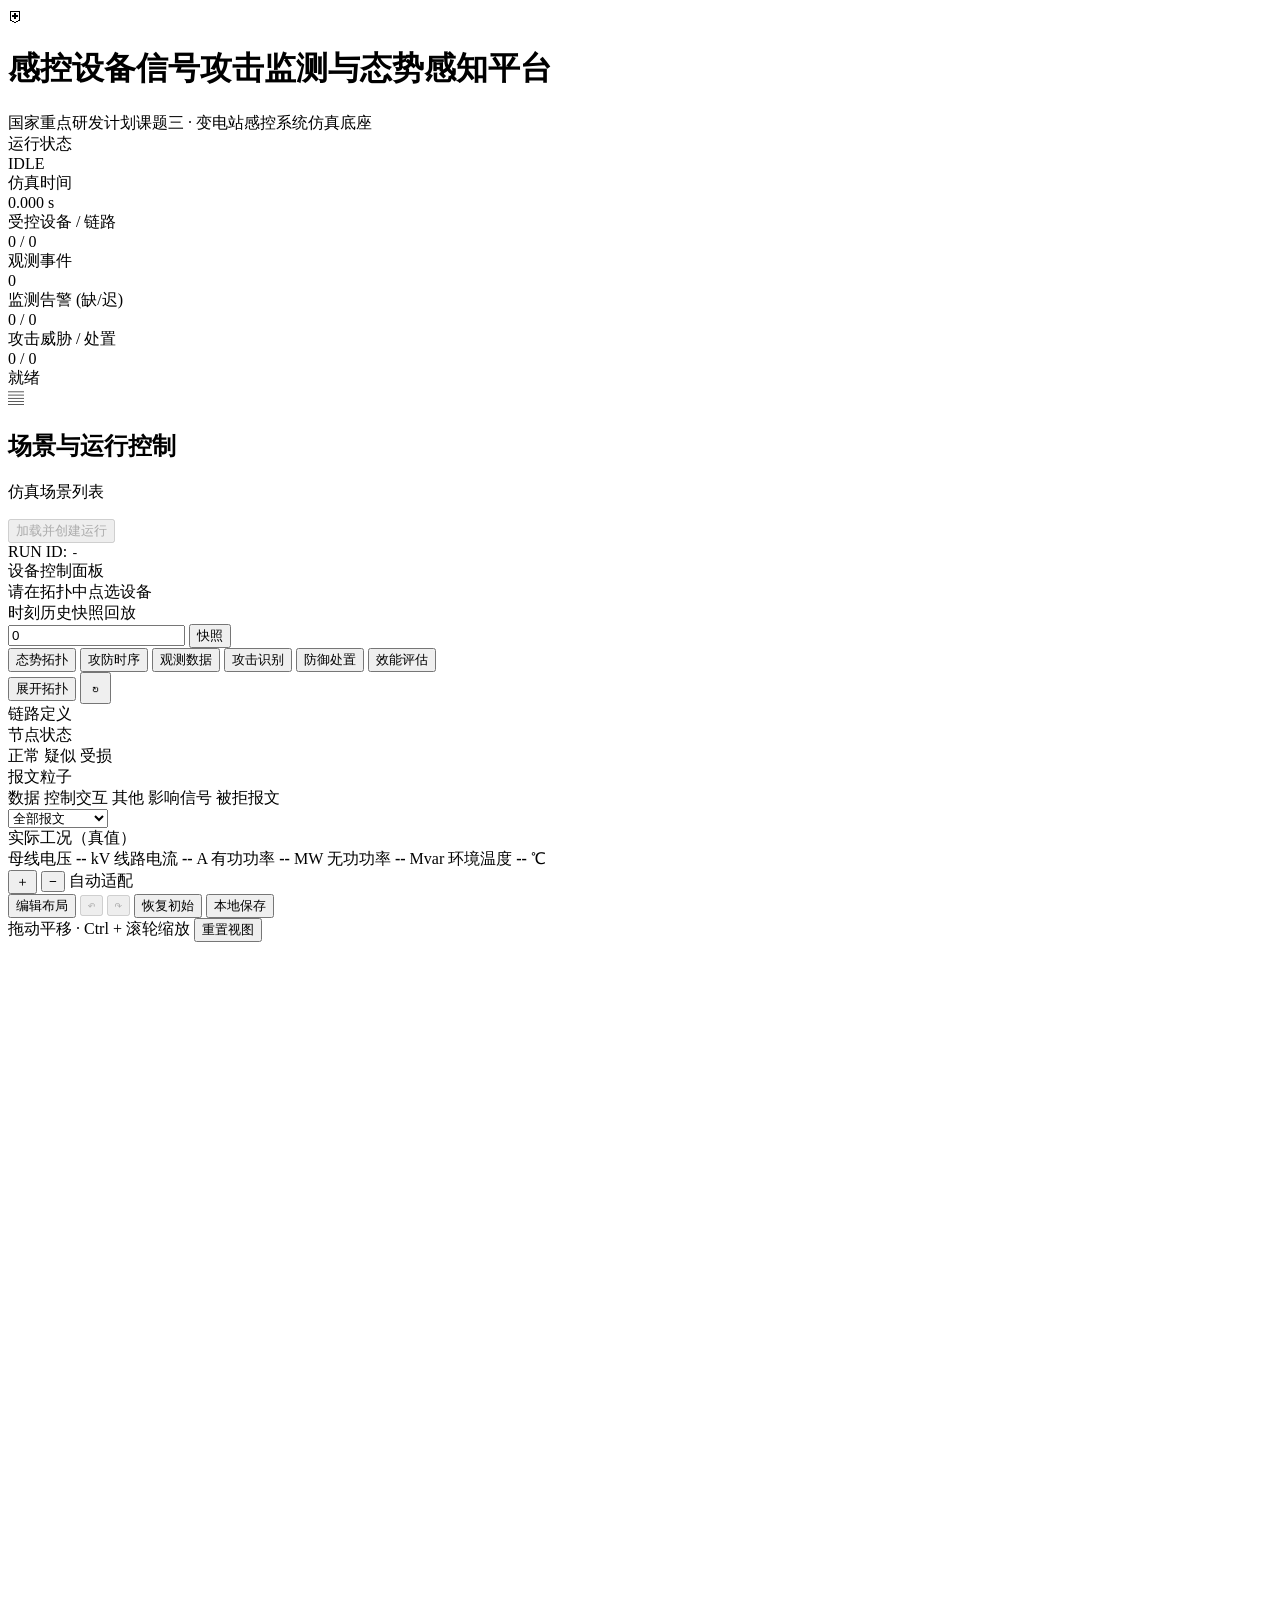
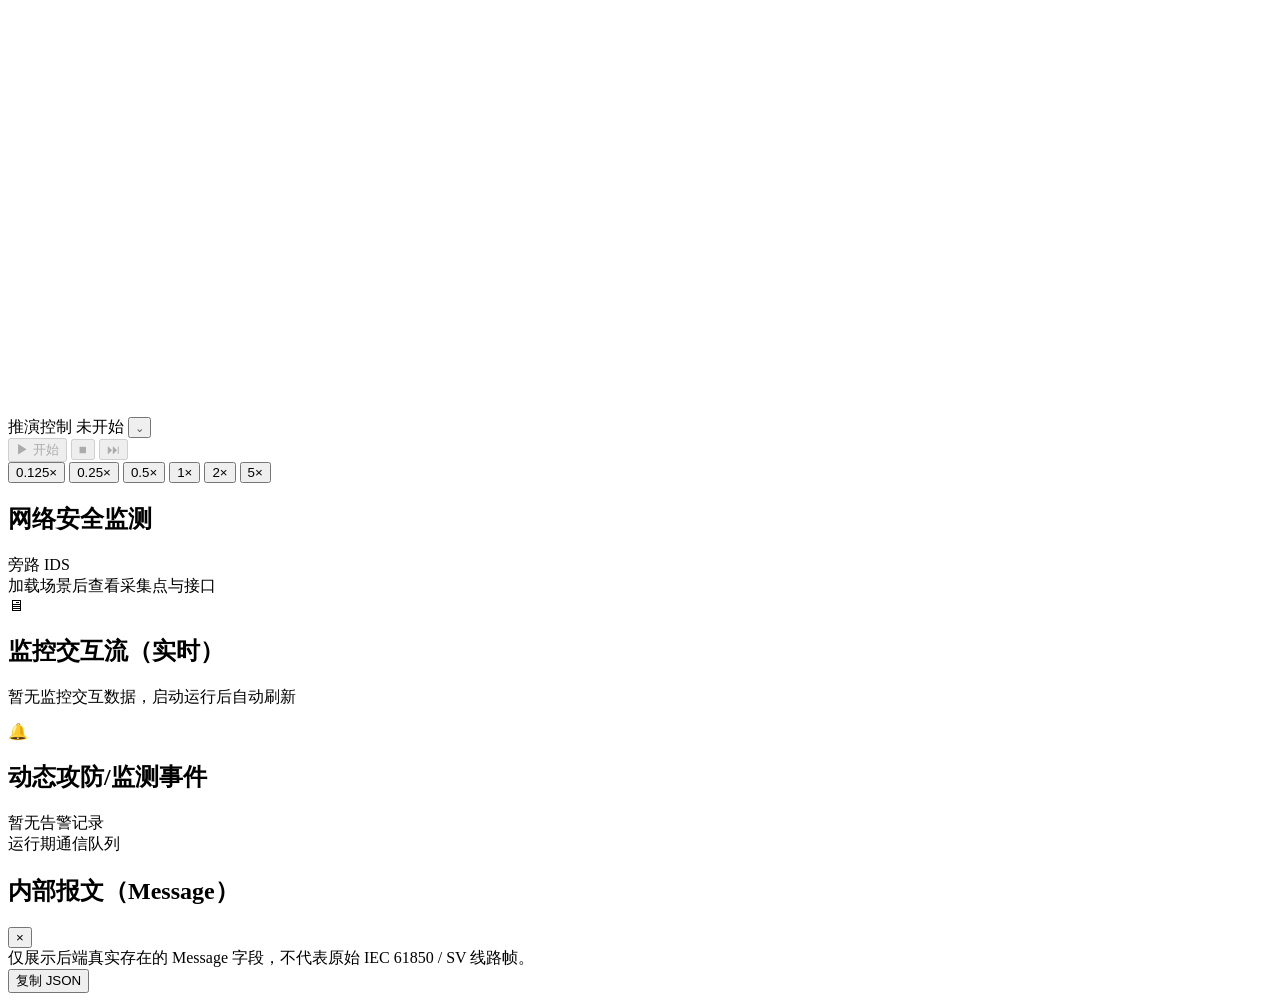
==== sim2030/presentation/static/index.html @ d511b9ea "feat(topology): add browser layout editor" ====
<!DOCTYPE html>
<html lang="zh-CN">
<head>
  <meta charset="utf-8">
  <meta name="viewport" content="width=device-width, initial-scale=1">
  <link rel="icon" href="data:,">
  <title>国家重点研发计划2030 · 感控系统安全态势大屏</title>
  <link rel="stylesheet" href="/style.css?v=20261016-layout1">
</head>
<body>
  <!-- 顶部状态栏 -->
  <header class="topbar">
    <div class="brand">
      <div class="brand-logo">
        <span class="shield-icon">⛨</span>
      </div>
      <div class="brand-text">
        <h1>感控设备信号攻击监测与态势感知平台</h1>
        <span class="sub-title">国家重点研发计划课题三 · 变电站感控系统仿真底座</span>
      </div>
    </div>

    <!-- 顶部核心态势统计指标卡片 -->
    <div class="metric-ribbon">
      <div class="metric-card" id="m-status-card">
        <div class="metric-label">运行状态</div>
        <div class="metric-value status-tag" id="m-status">IDLE</div>
      </div>
      <div class="metric-card">
        <div class="metric-label">仿真时间</div>
        <div class="metric-value" id="m-time">0.000 s</div>
      </div>
      <div class="metric-card">
        <div class="metric-label">受控设备 / 链路</div>
        <div class="metric-value"><span id="m-devices">0</span> <span class="unit">/</span> <span id="m-links">0</span></div>
      </div>
      <div class="metric-card">
        <div class="metric-label">观测事件</div>
        <div class="metric-value text-cyan" id="m-obs-events">0</div>
      </div>
      <div class="metric-card">
        <div class="metric-label">监测告警 (缺/迟)</div>
        <div class="metric-value text-yellow"><span id="m-obs-missing">0</span> <span class="unit">/</span> <span id="m-obs-late">0</span></div>
      </div>
      <div class="metric-card">
        <div class="metric-label">攻击威胁 / 处置</div>
        <div class="metric-value"><span id="m-threats" class="text-danger">0</span> <span class="unit">/</span> <span id="m-defenses" class="text-success">0</span></div>
      </div>
    </div>

    <div class="top-status-indicator">
      <span class="pulse-dot" id="live-dot"></span>
      <span id="status-bar" class="status-bar">就绪</span>
    </div>
  </header>

  <!-- 主屏三栏布局 -->
  <main class="layout">
    <!-- 左侧：场景选择与控制中心 -->
    <aside class="panel side-panel left-panel">
      <div class="panel-header">
        <span class="icon">▤</span>
        <h2>场景与运行控制</h2>
      </div>

      <div class="section-title">仿真场景列表</div>
      <ul id="scenario-list" class="scenario-list"></ul>
      <button id="create-run" class="btn btn-primary btn-block" disabled>加载并创建运行</button>

      <div class="run-meta-box">
        <div class="meta-row">
          <span class="meta-label">RUN ID:</span>
          <code id="run-id" class="meta-code">-</code>
        </div>
      </div>

      <!-- 推演控制已移到拓扑画布上的悬浮层（#playback-overlay），可拖拽、可收起 -->

      <section id="cyber-demo-controls" class="cyber-demo-panel" aria-label="网络攻击演示" hidden></section>

      <div class="section-title">设备控制面板</div>
      <div id="device-control-panel" class="device-control-panel">
        <div id="device-control-body">
          <div class="device-control-empty">请在拓扑中点选设备</div>
        </div>
        <!-- 断路器智能终端：点选设备后在此展开接收队列配置与处理记录 -->
        <section id="goose-receiver-panel" class="goose-receiver-panel device-control-card" aria-label="断路器智能终端接收详情" hidden>
          <div class="panel-header"><h2>断路器智能终端</h2></div>
          <form id="receiver-settings" class="receiver-settings">
            <label for="receiver-capacity">队列容量（帧）</label>
            <input id="receiver-capacity" type="number" min="1" max="4096" step="1" required>
            <label for="receiver-rate">处理速率（帧/秒）</label>
            <input id="receiver-rate" type="number" min="10" max="50000" step="1" required>
            <label class="receiver-check"><input id="receiver-filter" type="checkbox">启用入口过滤</label>
            <button type="submit" id="receiver-apply" class="btn btn-primary">应用接收配置</button>
            <p id="receiver-config-notice" class="capture-muted" role="status"></p>
            <small>GOOSE 与遥控命令共用此队列。过滤作用于新到达的 GOOSE；已有队列按原计划处理。</small>
          </form>
          <div id="receiver-live"></div>
          <h3 class="receiver-list-title">处理记录</h3>
          <div id="receiver-history" class="receiver-frame-list"></div>
          <div class="capture-pagination"><button type="button" id="receiver-older" class="btn btn-secondary">较早记录</button><button type="button" id="receiver-latest" class="btn btn-secondary">最新记录</button></div>
        </section>
        <!-- 交换机：点选交换机后在此展开端口清单 -->
        <section id="switch-control-panel" class="switch-control-panel device-control-card" aria-label="交换机端口" hidden></section>
        <!-- 网络攻击节点：点选红色攻击节点后在此展开攻击报文下发 -->
        <section id="attack-node-panel" class="attack-node-panel device-control-card" aria-label="网络攻击节点控制" hidden></section>
      </div>

      <div class="section-title">时刻历史快照回放</div>
      <div class="replay-group">
        <input id="replay-time" type="number" step="100000" placeholder="时刻 (μs)" value="0">
        <button class="btn btn-secondary" id="seek-replay">快照</button>
      </div>
    </aside>

    <!-- 中间：核心态势感知拓扑大屏与主视图区 -->
    <section class="panel center-panel">
      <div class="panel-header tab-header">
        <div class="tabs">
          <button class="tab active" data-view="system">态势拓扑</button>
          <button class="tab" data-view="timeline">攻防时序</button>
          <button class="tab" data-view="observations">观测数据</button>
          <button class="tab" data-view="recognition">攻击识别</button>
          <button class="tab" data-view="defense">防御处置</button>
          <button class="tab" data-view="evaluation">效能评估</button>
        </div>
        <div class="view-actions">
          <button type="button" id="topology-expand" class="legend-btn" aria-pressed="false">展开拓扑</button>
          <button class="btn btn-icon" id="btn-refresh" title="即时刷新" style="padding: 6px 10px; font-size: 14px;">↻</button>
        </div>
      </div>

      <!-- 拓扑主工作区容器 -->
      <div id="topo-container" class="topo-container">
      <!-- 拓扑图例：链路定义 / 节点状态 / 报文粒子 -->
      <div class="topo-legend">
        <div class="legend-row">
          <div class="legend-group">
            <span class="legend-group-title">链路定义</span>
            <!-- 链路类型由当前场景实际存在的链路在脚本中生成 -->
            <div class="legend-chips" id="legend-links"></div>
          </div>
        </div>
        <div class="legend-row">
          <div class="legend-group">
            <span class="legend-group-title">节点状态</span>
            <div class="legend-chips">
              <span class="legend-item" title="设备正常稳态运行"><span class="legend-dot dot-normal"></span>正常</span>
              <span class="legend-item" title="识别平面命中可疑特征/观测时窗异常"><span class="legend-dot dot-suspect"></span>疑似</span>
              <span class="legend-item" title="受到攻击平面 EffectRequest 物理/通信致效作用"><span class="legend-dot dot-attacked"></span>受损</span>
            </div>
          </div>
        </div>
        <div class="legend-row">
          <div class="legend-group">
            <span class="legend-group-title">报文粒子</span>
            <div class="legend-chips">
              <span class="legend-item" title="采样值、设备状态、对时同步等数据类报文"><span class="particle-dot data"></span>数据</span>
              <span class="legend-item" title="控制命令、保护动作及设备执行反馈"><span class="particle-dot command"></span>控制交互</span>
              <span class="legend-item" title="未能归类或扩展类型"><span class="particle-dot other"></span>其他</span>
              <span class="legend-item" id="legend-attack-particle" title="攻击进行时沿电磁干扰链路持续发送的影响信号"><span class="particle-dot attack"></span>影响信号</span>
              <span class="legend-item" title="接收端未接受的到达帧（状态号回退、重复序列、过滤或队满），在线路上以橙色带环粒子持续出现"><span class="particle-dot rejected"></span>被拒报文</span>
            </div>
          </div>
          <div class="legend-actions">
            <select id="particle-filter" class="form-select particle-filter-select">
              <option value="all" selected>全部报文</option>
              <option value="data">数据分组</option>
              <option value="command">控制交互分组</option>
              <option value="rejected">被拒报文</option>
              <option value="other">其他</option>
            </select>
          </div>
        </div>
        <div class="legend-row">
          <div class="legend-group">
            <span class="legend-group-title">实际工况（真值）</span>
            <div class="legend-chips">
              <span class="legend-item" title="一次侧实际电压真值，不受量测篡改影响">母线电压 <b id="m-actual-v">--</b> kV</span>
              <span class="legend-item" title="一次侧实际电流真值，不受量测篡改影响">线路电流 <b id="m-actual-i">--</b> A</span>
              <span class="legend-item" title="线路有功功率（由实际电压、电流换算）">有功功率 <b id="m-actual-p">--</b> MW</span>
              <span class="legend-item" title="线路无功功率">无功功率 <b id="m-actual-q">--</b> Mvar</span>
              <span class="legend-item" title="环境温度">环境温度 <b id="m-actual-t">--</b> ℃</span>
            </div>
          </div>
        </div>
      </div>
        <!-- SVG 拓扑画布：可拖动平移，Ctrl+滚轮缩放 -->
        <div class="topo-toolbar">
        <div class="topo-zoom-controls">
          <button type="button" id="zoom-in" class="legend-btn" aria-label="放大拓扑">＋</button>
          <button type="button" id="zoom-out" class="legend-btn" aria-label="缩小拓扑">−</button>
          <span id="topo-zoom-value" class="topo-zoom-value">自动适配</span>
        </div>
        <div class="topo-edit-controls" role="group" aria-label="拓扑布局编辑">
          <button type="button" id="topology-edit-toggle" class="legend-btn" aria-pressed="false">编辑布局</button>
          <button type="button" id="topology-undo" class="legend-btn" aria-label="撤销布局修改" title="撤销" disabled>↶</button>
          <button type="button" id="topology-redo" class="legend-btn" aria-label="重做布局修改" title="重做" disabled>↷</button>
          <button type="button" id="topology-layout-reset" class="legend-btn" title="恢复当前场景初始位置">恢复初始</button>
          <button type="button" id="topology-layout-save" class="legend-btn" title="仅保存在此浏览器">本地保存</button>
          <span id="topology-edit-status" role="status" aria-live="polite"></span>
        </div>
        <span class="topo-gesture-hint">拖动平移 · Ctrl + 滚轮缩放</span>
        <button type="button" id="zoom-reset" class="legend-btn topo-reset-btn" title="恢复到自动铺满并居中">重置视图</button>
        </div>
        <div id="topo-viewport" class="topo-viewport">
        <svg id="topo-svg" class="topo-svg" viewBox="0 0 920 780" preserveAspectRatio="xMidYMid meet">
          <defs>
            <marker id="cyber-command-arrow" viewBox="0 0 10 10" refX="9" refY="5" markerWidth="5" markerHeight="5" orient="auto">
              <path d="M 0 0 L 10 5 L 0 10 z" fill="#fb7185" />
            </marker>
            <marker id="cyber-observation-arrow" viewBox="0 0 10 10" refX="9" refY="5" markerWidth="5" markerHeight="5" orient="auto">
              <path d="M 0 0 L 10 5 L 0 10 z" fill="#c4b5fd" />
            </marker>
            <marker id="monitor-arrow" viewBox="0 0 10 10" refX="9" refY="5" markerWidth="5" markerHeight="5" orient="auto-start-reverse">
              <path d="M 0 0 L 10 5 L 0 10 z" fill="#a78bfa" />
            </marker>
            <linearGradient id="grad-station" x1="0" y1="0" x2="0" y2="1">
              <stop offset="0%" stop-color="#1e293b" />
              <stop offset="100%" stop-color="#0f172a" />
            </linearGradient>
            <filter id="glow-danger" x="-20%" y="-20%" width="140%" height="140%">
              <feDropShadow dx="0" dy="0" stdDeviation="5" flood-color="#ef4444" flood-opacity="0.8"/>
            </filter>
            <filter id="glow-warning" x="-20%" y="-20%" width="140%" height="140%">
              <feDropShadow dx="0" dy="0" stdDeviation="4" flood-color="#f59e0b" flood-opacity="0.7"/>
            </filter>
            <filter id="glow-selected" x="-20%" y="-20%" width="140%" height="140%">
              <feDropShadow dx="0" dy="0" stdDeviation="4" flood-color="#38bdf8" flood-opacity="0.9"/>
            </filter>
          </defs>

          <!-- 背景分层标尺与区域背景 -->
          <!-- 分层背景带由场景版式（layout.layers）在脚本中生成 -->
          <g id="topo-regions" aria-hidden="true"></g>
          <g id="topo-layers" class="topo-layers-bg"></g>

          <!-- 拓扑连接线图层 -->
          <g id="topo-links" class="topo-links-layer"></g>


          <!-- 报文流粒子动画图层 -->
          <g id="topo-packets" class="topo-packets-layer"></g>

          <!-- 拓扑设备节点图层 -->
          <g id="topo-cyber-demo" aria-label="网络攻击演示路径"></g>
          <g id="topo-goose-path" aria-label="模拟终端接收路径"></g>
          <g id="topo-nodes" class="topo-nodes-layer"></g>
          <!-- 交换机、镜像口与安全监测设备 -->
          <g id="topo-network-assets"></g>
        </svg>
        </div>
      </div>

      <!-- 推演控制悬浮层：半透明可拖拽，展开拓扑时仍可使用 -->
      <div id="playback-overlay" class="playback-overlay" data-collapsed="0">
        <div class="playback-handle" id="playback-handle" title="按住拖动调整位置">
          <span class="playback-grip" aria-hidden="true"></span>
          <span class="playback-title">推演控制</span>
          <span class="playback-status" id="playback-status" role="status" aria-live="polite">未开始</span>
          <button type="button" id="playback-overlay-toggle" class="playback-collapse" aria-expanded="true" aria-controls="playback-overlay-body" title="收起或展开">⌄</button>
        </div>
        <div id="playback-overlay-body" class="playback-body">
          <div class="playback-actions">
            <button class="pb-btn pb-primary" id="btn-run-toggle" aria-pressed="false" aria-label="开始推演" title="开始推演" disabled>▶ 开始</button>
            <button class="pb-btn" id="btn-stop" data-action="stop" aria-label="停止推演" title="停止推演" disabled>■</button>
            <button class="pb-btn" id="btn-single-step" aria-label="单步推进" title="单步推进" disabled>⏭</button>
          </div>
          <div class="playback-speeds" id="playback-speeds" role="group" aria-label="推演倍速">
            <button type="button" class="pb-speed" data-rate="0.125" aria-pressed="true">0.125×</button>
            <button type="button" class="pb-speed" data-rate="0.25" aria-pressed="false">0.25×</button>
            <button type="button" class="pb-speed" data-rate="0.5" aria-pressed="false">0.5×</button>
            <button type="button" class="pb-speed" data-rate="1" aria-pressed="false">1×</button>
            <button type="button" class="pb-speed" data-rate="2" aria-pressed="false">2×</button>
            <button type="button" class="pb-speed" data-rate="5" aria-pressed="false">5×</button>
          </div>
        </div>
      </div>

      <!-- 其它TAB视图的展示容器 -->
      <div id="sub-view-container" class="sub-view-container" style="display:none;">
        <div id="view-content" class="view-content"></div>
      </div>
    </section>

    <!-- 右侧：常态监控详情与动态事件 -->
    <aside class="panel side-panel right-panel">
      <section id="goose-lab-result" class="goose-lab-result" aria-label="GOOSE 实验结果" hidden></section>
      <section id="cyber-demo-detail" class="cyber-demo-detail" aria-label="攻击情景说明" hidden></section>
      <section id="network-inspector" class="network-inspector" aria-label="网络安全监测">
        <div class="panel-header"><h2>网络安全监测</h2><span class="network-mode">旁路 IDS</span></div>
        <div id="network-inspector-body"><div class="monitor-empty">加载场景后查看采集点与接口</div></div>
      </section>
      <div class="panel-header">
        <span class="icon">🖥</span>
        <h2>监控交互流（实时）</h2>
      </div>
      <div id="monitor-panel" class="monitor-panel">
        <div class="alert-empty">暂无监控交互数据，启动运行后自动刷新</div>
      </div>

      <div class="panel-header" style="margin-top: 14px;">
        <span class="icon">🔔</span>
        <h2>动态攻防/监测事件</h2>
      </div>
      <div id="alert-feed" class="alert-feed">
        <div class="alert-empty">暂无告警记录</div>
      </div>
    </aside>
  </main>

  <!-- 内部报文详情：仅展示 Message.to_record() 的真实字段 -->
  <div id="packet-inspector" class="packet-inspector" aria-hidden="true">
    <div class="packet-inspector-backdrop" data-packet-close="1"></div>
    <section class="packet-inspector-panel" role="dialog" aria-modal="true" aria-labelledby="packet-inspector-title">
      <header class="packet-inspector-header">
        <div>
          <div class="packet-inspector-kicker">运行期通信队列</div>
          <h2 id="packet-inspector-title">内部报文（Message）</h2>
        </div>
        <button type="button" id="packet-inspector-close" class="packet-inspector-close" aria-label="关闭报文详情">×</button>
      </header>
      <div class="packet-inspector-notice">仅展示后端真实存在的 Message 字段，不代表原始 IEC 61850 / SV 线路帧。</div>
      <div id="packet-inspector-body" class="packet-inspector-body"></div>
      <footer class="packet-inspector-footer">
        <span id="packet-inspector-copy-status" class="packet-inspector-copy-status" aria-live="polite"></span>
        <button type="button" id="packet-inspector-copy" class="packet-inspector-copy">复制 JSON</button>
      </footer>
    </section>
  </div>
  <div id="packet-inspector-toast" class="packet-inspector-toast" role="status" aria-live="polite"></div>

  <script src="/network-topology.js?v=20261013-attacknode"></script>
  <script src="/simulation-player.js?v=20261012-playback3"></script>
  <script src="/topology-layout-editor.js?v=20261016-layout1"></script>
  <script src="/app.js?v=20261016-layout1"></script>
</body>
</html>
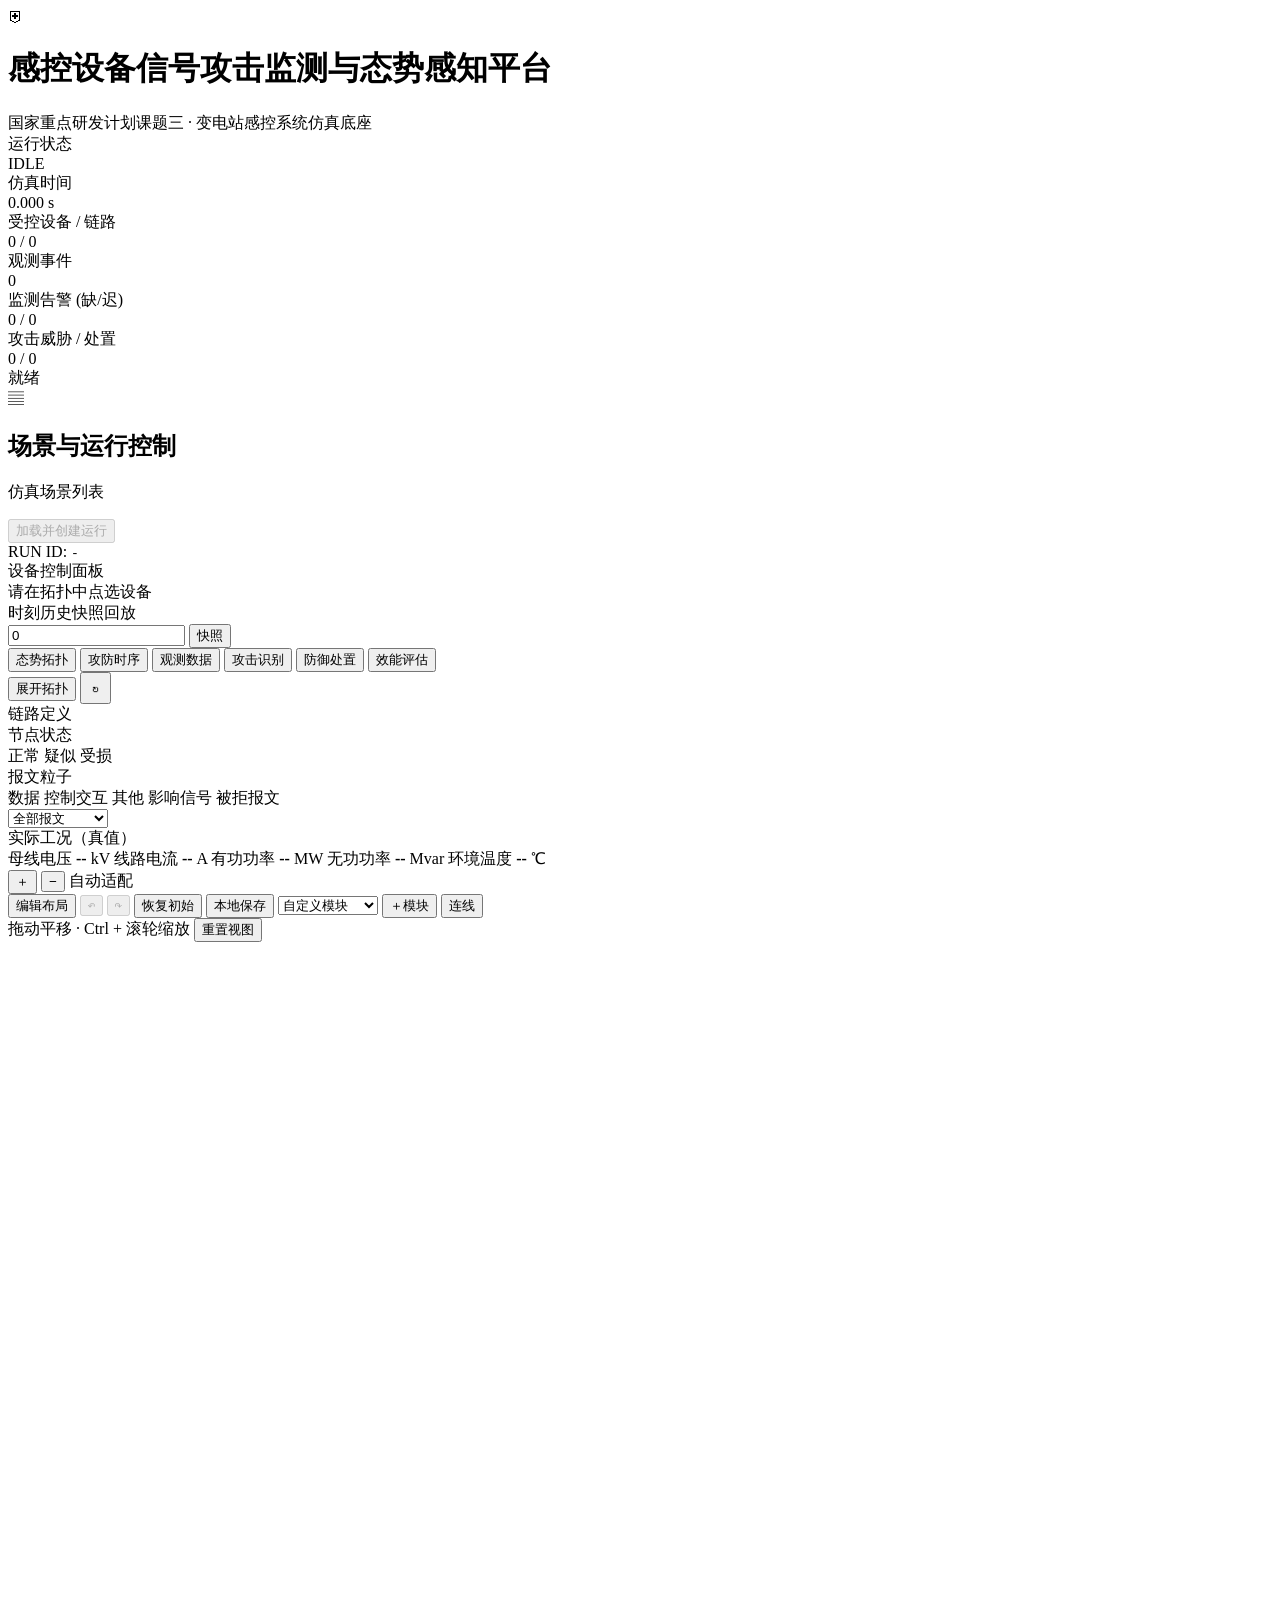
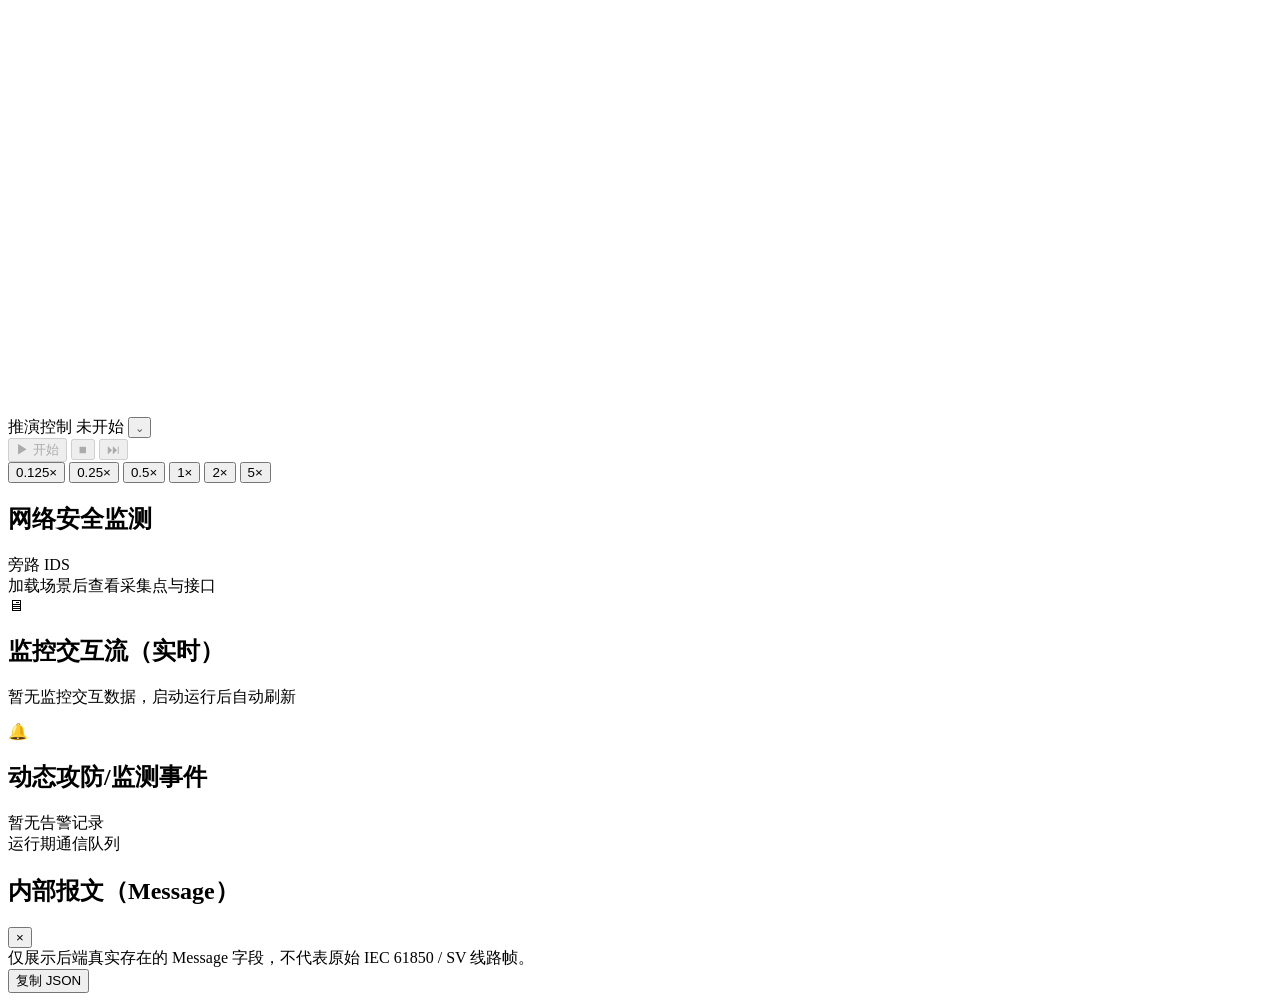
==== commit ce3196cc: "feat(topology): add editable modules and links" ====
--- a/sim2030/presentation/static/index.html
+++ b/sim2030/presentation/static/index.html
@@ -199,6 +199,16 @@
           <button type="button" id="topology-redo" class="legend-btn" aria-label="重做布局修改" title="重做" disabled>↷</button>
           <button type="button" id="topology-layout-reset" class="legend-btn" title="恢复当前场景初始位置">恢复初始</button>
           <button type="button" id="topology-layout-save" class="legend-btn" title="仅保存在此浏览器">本地保存</button>
+          <select id="topology-module-type" class="topology-module-type" aria-label="新增模块类型">
+            <option value="generic">自定义模块</option>
+            <option value="switch">过程网交换机</option>
+            <option value="ids">IDS</option>
+            <option value="sensor">传感器</option>
+            <option value="controller">控制接口</option>
+            <option value="attack">攻击节点</option>
+          </select>
+          <button type="button" id="topology-add-module" class="legend-btn" title="添加一个仅用于拓扑展示的模块">＋模块</button>
+          <button type="button" id="topology-link-toggle" class="legend-btn" aria-pressed="false" title="依次点击两个模块创建展示连线">连线</button>
           <span id="topology-edit-status" role="status" aria-live="polite"></span>
         </div>
         <span class="topo-gesture-hint">拖动平移 · Ctrl + 滚轮缩放</span>
@@ -247,6 +257,7 @@
           <g id="topo-cyber-demo" aria-label="网络攻击演示路径"></g>
           <g id="topo-goose-path" aria-label="模拟终端接收路径"></g>
           <g id="topo-nodes" class="topo-nodes-layer"></g>
+          <g id="topo-custom-nodes" class="topo-custom-nodes-layer"></g>
           <!-- 交换机、镜像口与安全监测设备 -->
           <g id="topo-network-assets"></g>
         </svg>
@@ -333,7 +344,7 @@
 
   <script src="/network-topology.js?v=20261013-attacknode"></script>
   <script src="/simulation-player.js?v=20261012-playback3"></script>
-  <script src="/topology-layout-editor.js?v=20261016-layout1"></script>
-  <script src="/app.js?v=20261016-layout1"></script>
+  <script src="/topology-layout-editor.js?v=20261016-layout4"></script>
+  <script src="/app.js?v=20261016-layout4"></script>
 </body>
 </html>
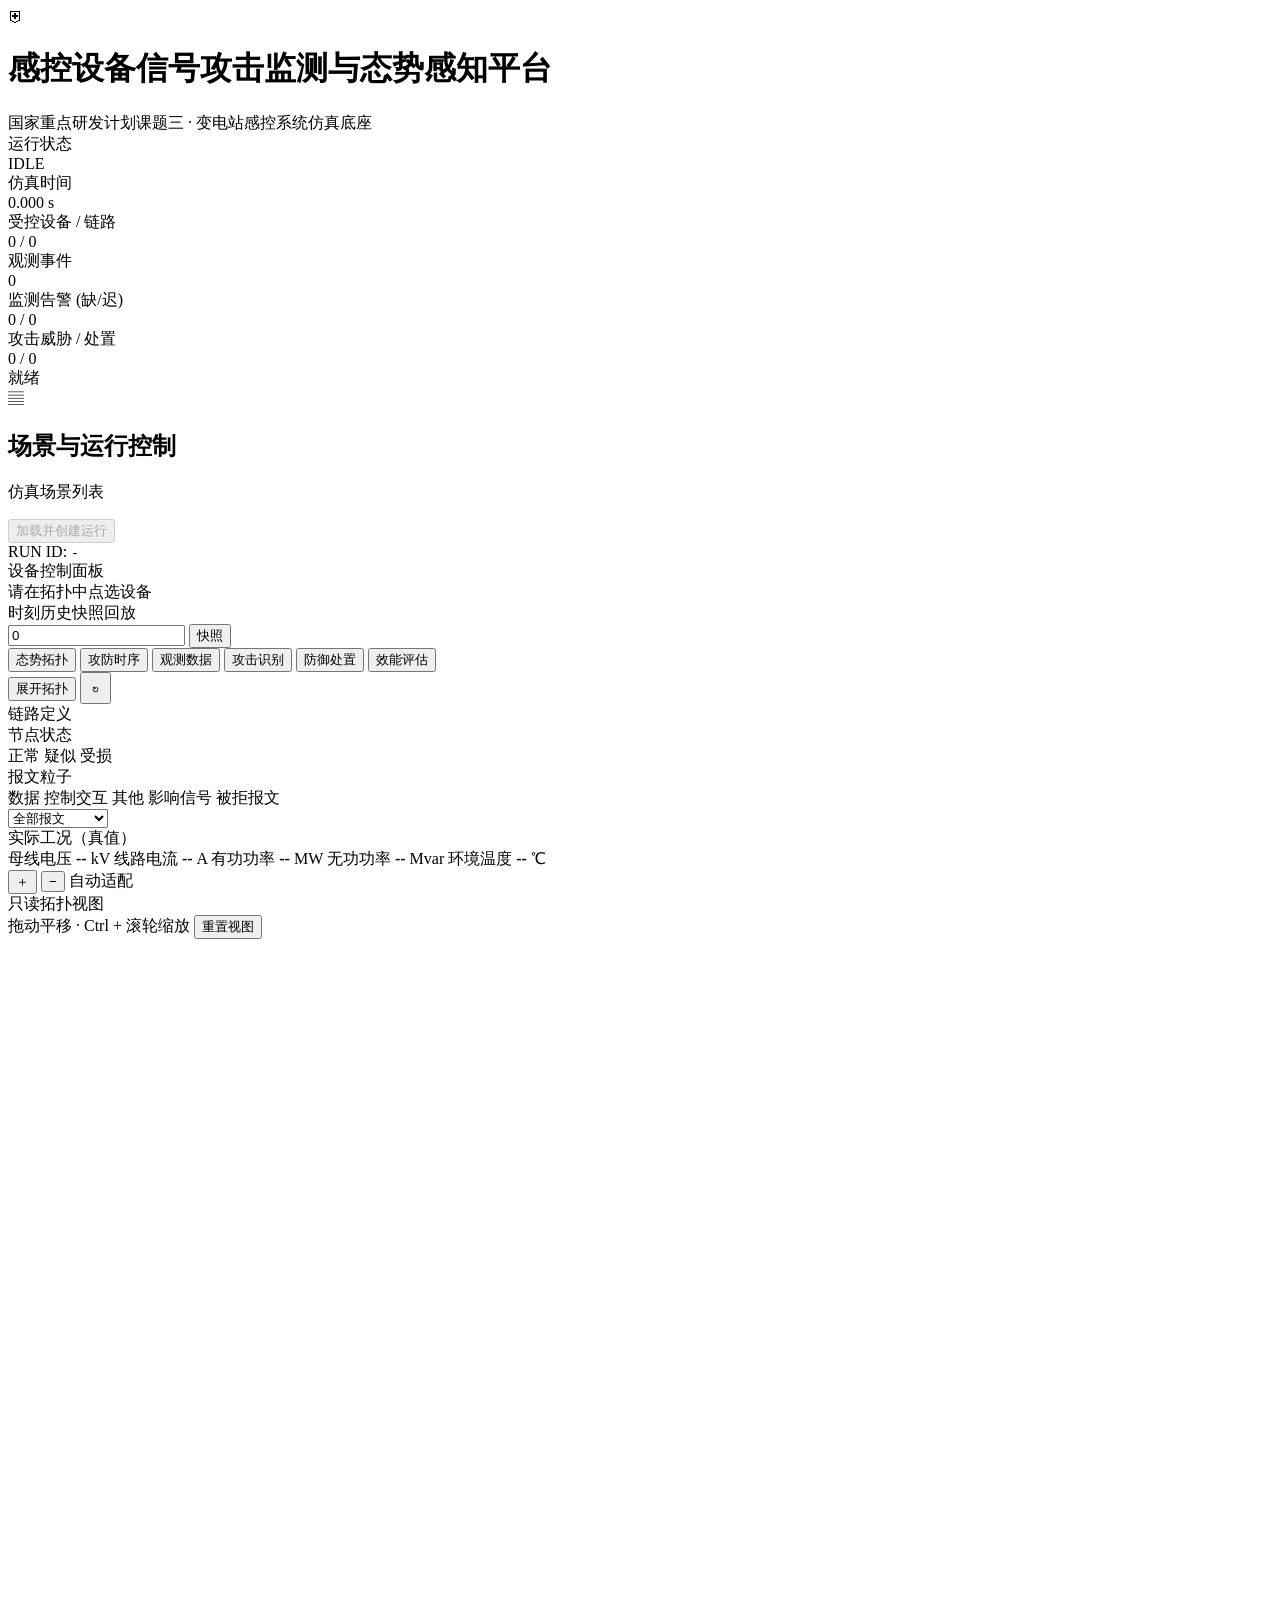
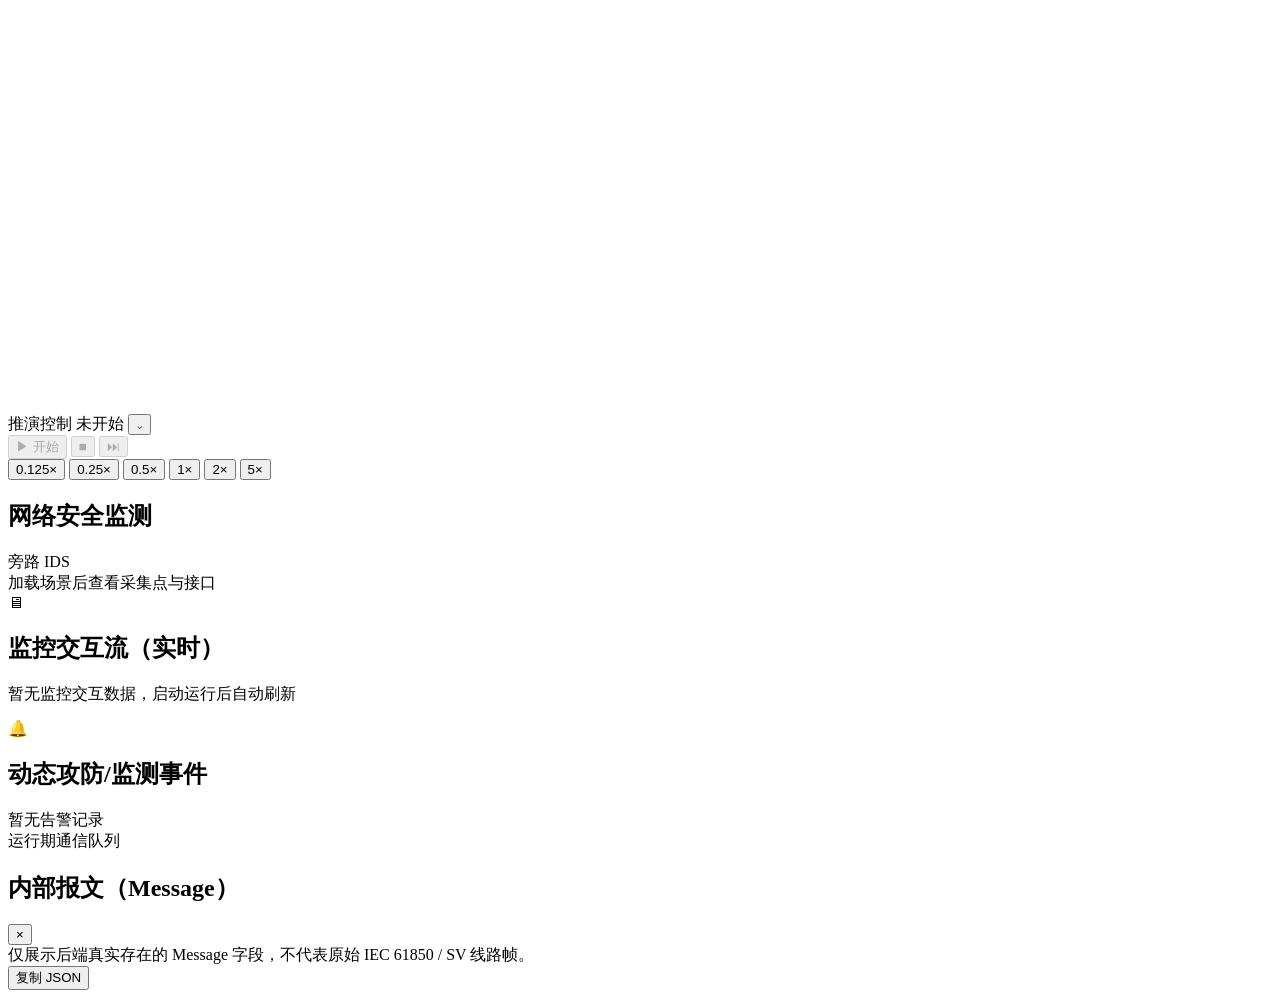
==== commit a34869bd: "feat(topology): complete browser topology editor" ====
--- a/sim2030/presentation/static/index.html
+++ b/sim2030/presentation/static/index.html
@@ -5,7 +5,7 @@
   <meta name="viewport" content="width=device-width, initial-scale=1">
   <link rel="icon" href="data:,">
   <title>国家重点研发计划2030 · 感控系统安全态势大屏</title>
-  <link rel="stylesheet" href="/style.css?v=20261016-layout1">
+  <link rel="stylesheet" href="/style.css?v=20261017-lines1">
 </head>
 <body>
   <!-- 顶部状态栏 -->
@@ -193,24 +193,7 @@
           <button type="button" id="zoom-out" class="legend-btn" aria-label="缩小拓扑">−</button>
           <span id="topo-zoom-value" class="topo-zoom-value">自动适配</span>
         </div>
-        <div class="topo-edit-controls" role="group" aria-label="拓扑布局编辑">
-          <button type="button" id="topology-edit-toggle" class="legend-btn" aria-pressed="false">编辑布局</button>
-          <button type="button" id="topology-undo" class="legend-btn" aria-label="撤销布局修改" title="撤销" disabled>↶</button>
-          <button type="button" id="topology-redo" class="legend-btn" aria-label="重做布局修改" title="重做" disabled>↷</button>
-          <button type="button" id="topology-layout-reset" class="legend-btn" title="恢复当前场景初始位置">恢复初始</button>
-          <button type="button" id="topology-layout-save" class="legend-btn" title="仅保存在此浏览器">本地保存</button>
-          <select id="topology-module-type" class="topology-module-type" aria-label="新增模块类型">
-            <option value="generic">自定义模块</option>
-            <option value="switch">过程网交换机</option>
-            <option value="ids">IDS</option>
-            <option value="sensor">传感器</option>
-            <option value="controller">控制接口</option>
-            <option value="attack">攻击节点</option>
-          </select>
-          <button type="button" id="topology-add-module" class="legend-btn" title="添加一个仅用于拓扑展示的模块">＋模块</button>
-          <button type="button" id="topology-link-toggle" class="legend-btn" aria-pressed="false" title="依次点击两个模块创建展示连线">连线</button>
-          <span id="topology-edit-status" role="status" aria-live="polite"></span>
-        </div>
+        <div class="topo-view-only-label">只读拓扑视图</div>
         <span class="topo-gesture-hint">拖动平移 · Ctrl + 滚轮缩放</span>
         <button type="button" id="zoom-reset" class="legend-btn topo-reset-btn" title="恢复到自动铺满并居中">重置视图</button>
         </div>
@@ -225,6 +208,12 @@
             </marker>
             <marker id="monitor-arrow" viewBox="0 0 10 10" refX="9" refY="5" markerWidth="5" markerHeight="5" orient="auto-start-reverse">
               <path d="M 0 0 L 10 5 L 0 10 z" fill="#a78bfa" />
+            </marker>
+            <marker id="topology-custom-arrow" viewBox="0 0 10 10" refX="9" refY="5" markerWidth="5" markerHeight="5" orient="auto">
+              <path d="M 0 0 L 10 5 L 0 10 z" fill="context-stroke" />
+            </marker>
+            <marker id="topology-custom-arrow-start" viewBox="0 0 10 10" refX="1" refY="5" markerWidth="5" markerHeight="5" orient="auto-start-reverse">
+              <path d="M 0 0 L 10 5 L 0 10 z" fill="context-stroke" />
             </marker>
             <linearGradient id="grad-station" x1="0" y1="0" x2="0" y2="1">
               <stop offset="0%" stop-color="#1e293b" />
@@ -260,6 +249,7 @@
           <g id="topo-custom-nodes" class="topo-custom-nodes-layer"></g>
           <!-- 交换机、镜像口与安全监测设备 -->
           <g id="topo-network-assets"></g>
+          <g id="topo-custom-link-hits" class="topo-custom-link-hits-layer"></g>
         </svg>
         </div>
       </div>
@@ -342,9 +332,9 @@
   </div>
   <div id="packet-inspector-toast" class="packet-inspector-toast" role="status" aria-live="polite"></div>
 
-  <script src="/network-topology.js?v=20261013-attacknode"></script>
+  <script src="/network-topology.js?v=20261017-lines1"></script>
   <script src="/simulation-player.js?v=20261012-playback3"></script>
-  <script src="/topology-layout-editor.js?v=20261016-layout4"></script>
-  <script src="/app.js?v=20261016-layout4"></script>
+  <script src="/topology-layout-editor.js?v=20261016-layout7"></script>
+  <script src="/app.js?v=20261017-lines1"></script>
 </body>
 </html>
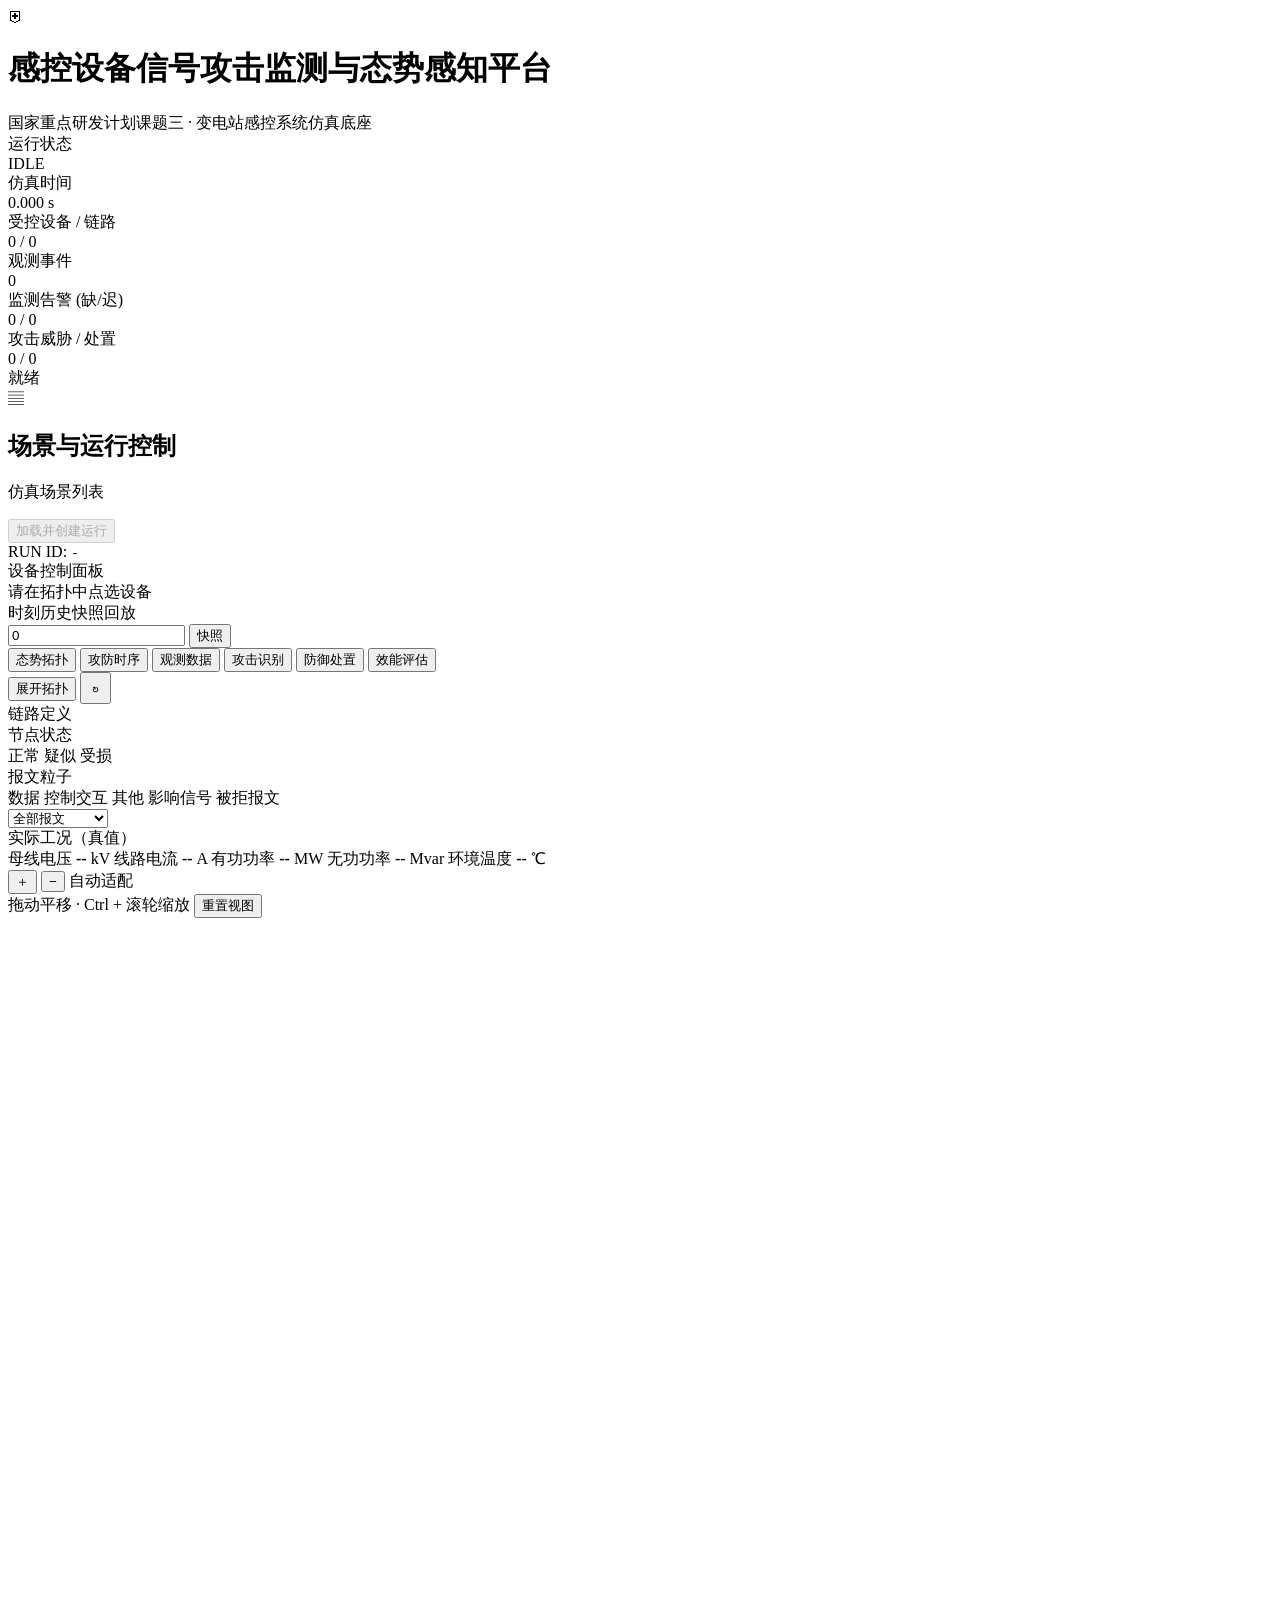
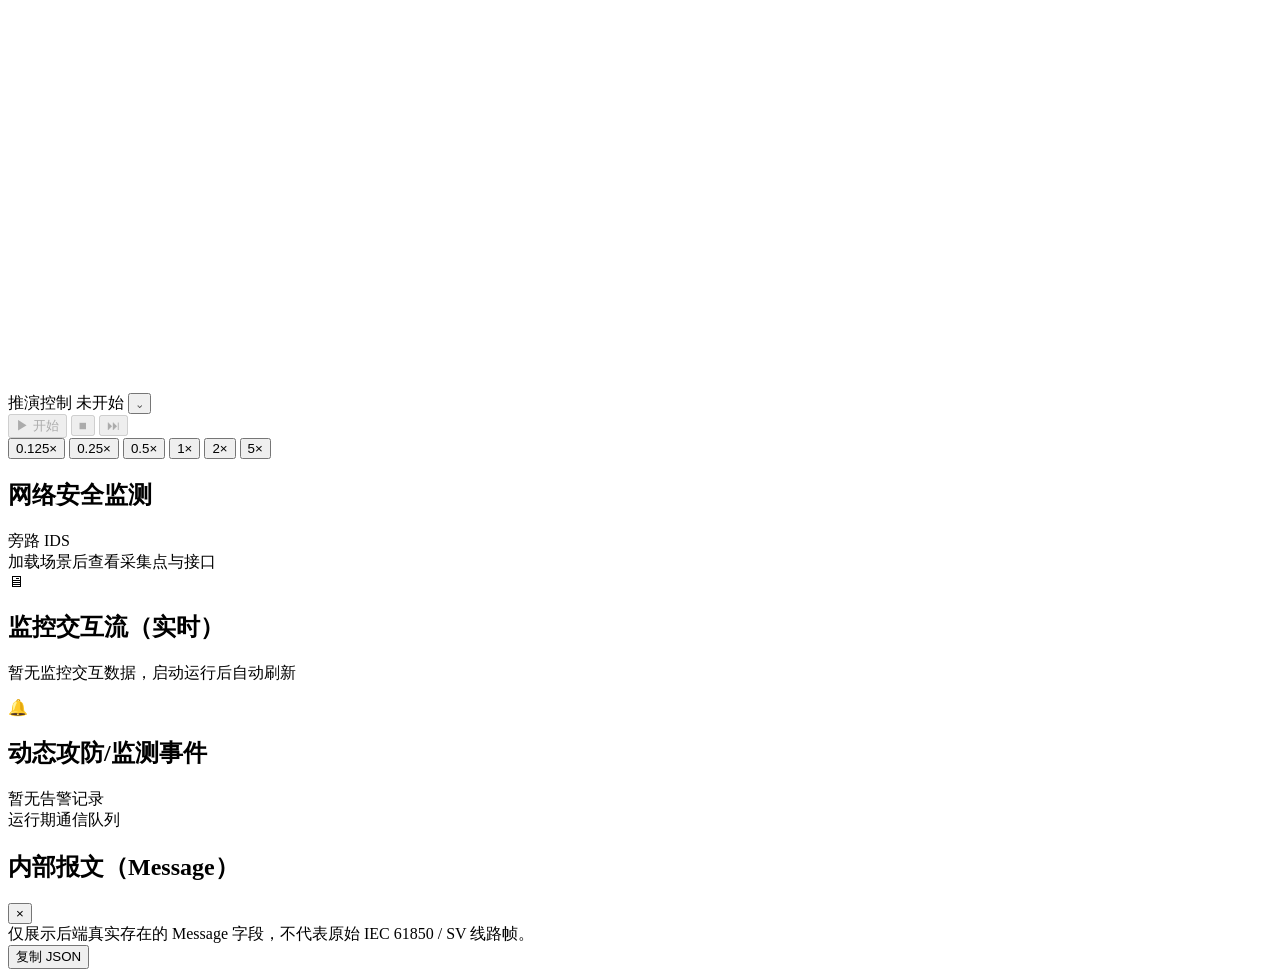
==== commit ff31b50a: "merge: 合并 origin/main（8046c0a）到 feat/scenario-dual-timing-chain 三处冲突的解决方式： - sim2030/base/bay.py：保留「" ====
--- a/sim2030/presentation/static/index.html
+++ b/sim2030/presentation/static/index.html
@@ -5,7 +5,7 @@
   <meta name="viewport" content="width=device-width, initial-scale=1">
   <link rel="icon" href="data:,">
   <title>国家重点研发计划2030 · 感控系统安全态势大屏</title>
-  <link rel="stylesheet" href="/style.css?v=20261017-lines1">
+  <link rel="stylesheet" href="/style.css?v=20261018-merged">
 </head>
 <body>
   <!-- 顶部状态栏 -->
@@ -193,7 +193,6 @@
           <button type="button" id="zoom-out" class="legend-btn" aria-label="缩小拓扑">−</button>
           <span id="topo-zoom-value" class="topo-zoom-value">自动适配</span>
         </div>
-        <div class="topo-view-only-label">只读拓扑视图</div>
         <span class="topo-gesture-hint">拖动平移 · Ctrl + 滚轮缩放</span>
         <button type="button" id="zoom-reset" class="legend-btn topo-reset-btn" title="恢复到自动铺满并居中">重置视图</button>
         </div>
@@ -208,12 +207,6 @@
             </marker>
             <marker id="monitor-arrow" viewBox="0 0 10 10" refX="9" refY="5" markerWidth="5" markerHeight="5" orient="auto-start-reverse">
               <path d="M 0 0 L 10 5 L 0 10 z" fill="#a78bfa" />
-            </marker>
-            <marker id="topology-custom-arrow" viewBox="0 0 10 10" refX="9" refY="5" markerWidth="5" markerHeight="5" orient="auto">
-              <path d="M 0 0 L 10 5 L 0 10 z" fill="context-stroke" />
-            </marker>
-            <marker id="topology-custom-arrow-start" viewBox="0 0 10 10" refX="1" refY="5" markerWidth="5" markerHeight="5" orient="auto-start-reverse">
-              <path d="M 0 0 L 10 5 L 0 10 z" fill="context-stroke" />
             </marker>
             <linearGradient id="grad-station" x1="0" y1="0" x2="0" y2="1">
               <stop offset="0%" stop-color="#1e293b" />
@@ -246,10 +239,8 @@
           <g id="topo-cyber-demo" aria-label="网络攻击演示路径"></g>
           <g id="topo-goose-path" aria-label="模拟终端接收路径"></g>
           <g id="topo-nodes" class="topo-nodes-layer"></g>
-          <g id="topo-custom-nodes" class="topo-custom-nodes-layer"></g>
           <!-- 交换机、镜像口与安全监测设备 -->
           <g id="topo-network-assets"></g>
-          <g id="topo-custom-link-hits" class="topo-custom-link-hits-layer"></g>
         </svg>
         </div>
       </div>
@@ -332,9 +323,9 @@
   </div>
   <div id="packet-inspector-toast" class="packet-inspector-toast" role="status" aria-live="polite"></div>
 
-  <script src="/network-topology.js?v=20261017-lines1"></script>
+  <script src="/network-topology.js?v=20261018-merged"></script>
+  <script src="/measurement-sources.js?v=20261018-merged"></script>
   <script src="/simulation-player.js?v=20261012-playback3"></script>
-  <script src="/topology-layout-editor.js?v=20261016-layout7"></script>
-  <script src="/app.js?v=20261017-lines1"></script>
+  <script src="/app.js?v=20261018-merged"></script>
 </body>
 </html>
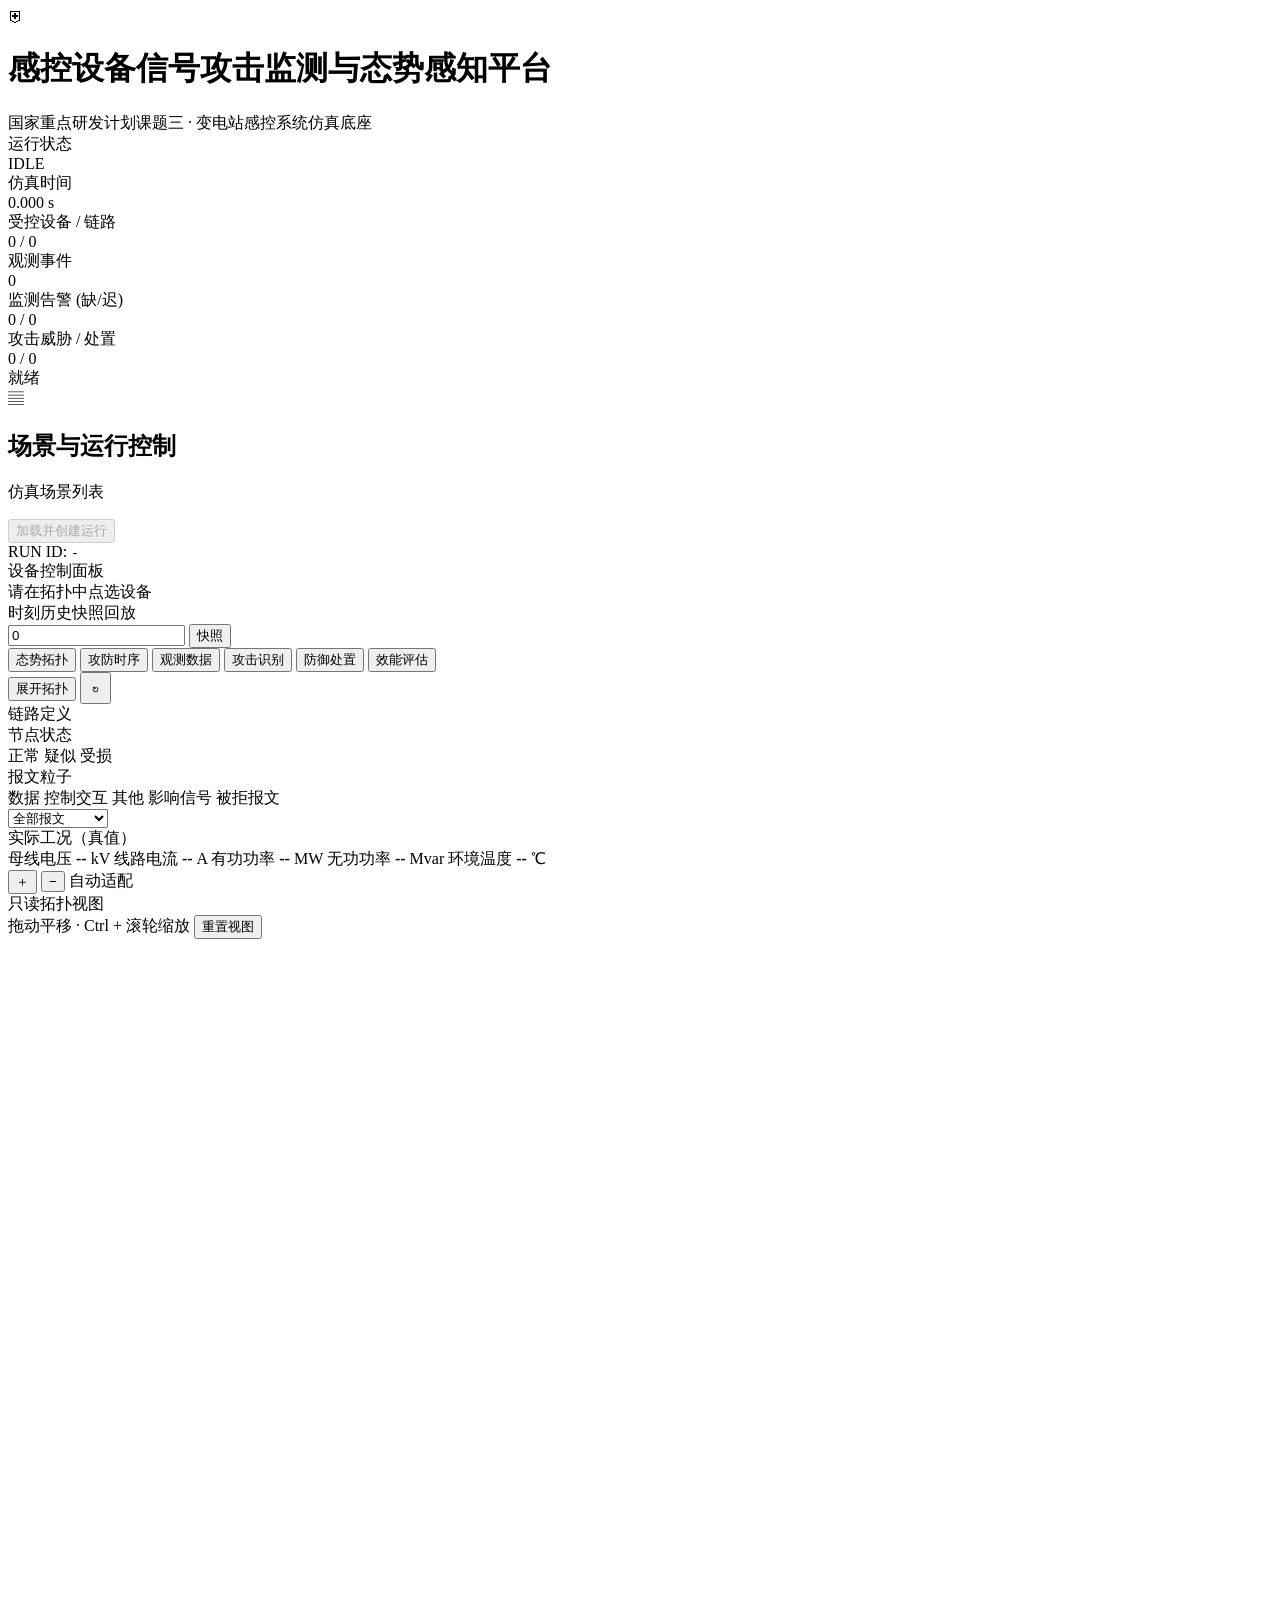
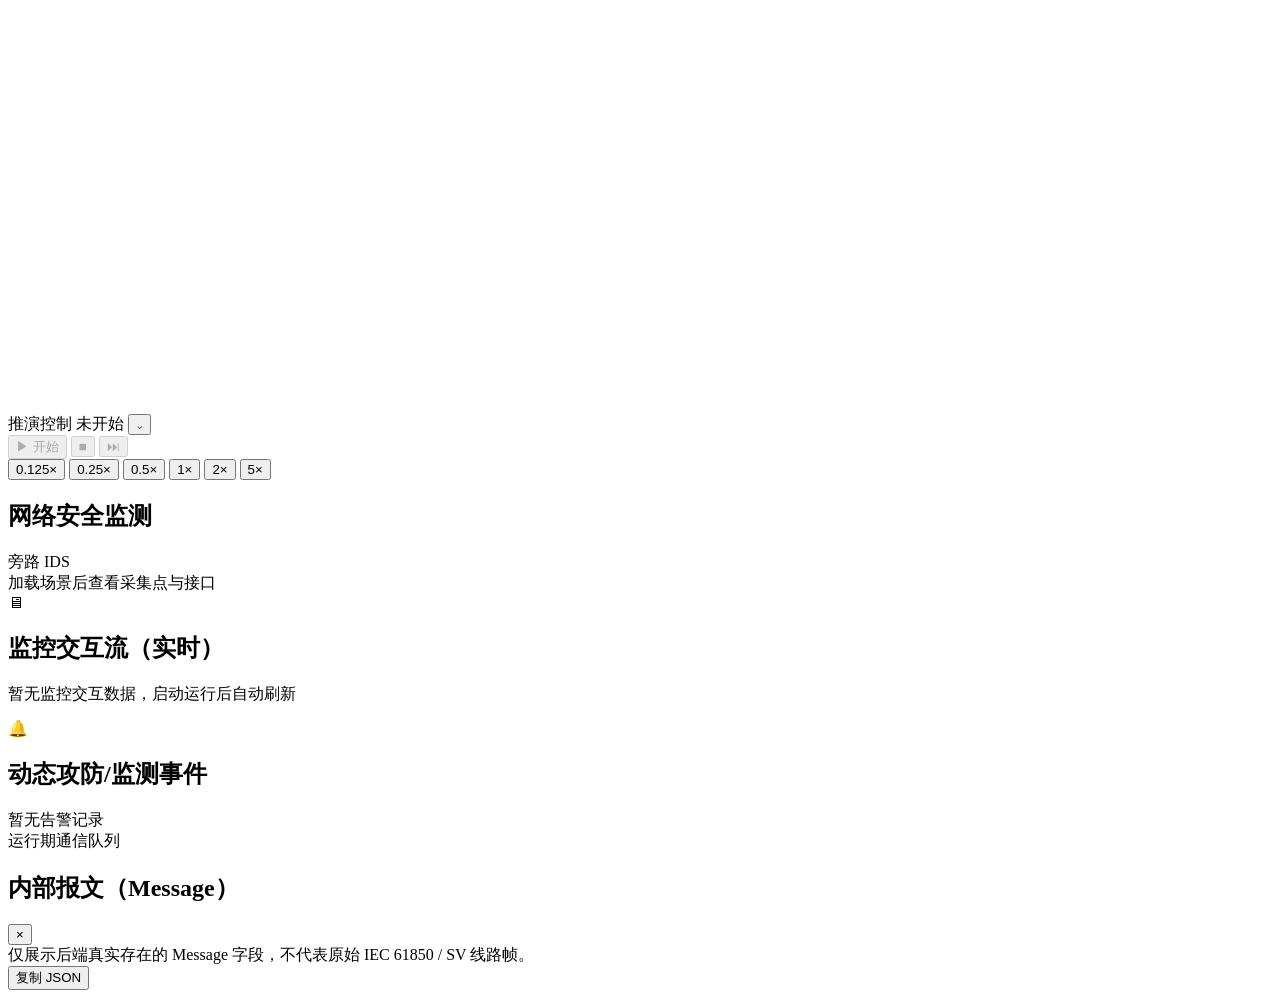
==== commit 4d5d0133: "merge: 合并 origin/main（4814d2d）到 feat/topology-editor 三处冲突 + 一处必须补的引用： - sim2030/presentation/static/" ====
--- a/sim2030/presentation/static/index.html
+++ b/sim2030/presentation/static/index.html
@@ -5,7 +5,7 @@
   <meta name="viewport" content="width=device-width, initial-scale=1">
   <link rel="icon" href="data:,">
   <title>国家重点研发计划2030 · 感控系统安全态势大屏</title>
-  <link rel="stylesheet" href="/style.css?v=20261018-merged">
+  <link rel="stylesheet" href="/style.css?v=20261018-editor-merge">
 </head>
 <body>
   <!-- 顶部状态栏 -->
@@ -193,6 +193,7 @@
           <button type="button" id="zoom-out" class="legend-btn" aria-label="缩小拓扑">−</button>
           <span id="topo-zoom-value" class="topo-zoom-value">自动适配</span>
         </div>
+        <div class="topo-view-only-label">只读拓扑视图</div>
         <span class="topo-gesture-hint">拖动平移 · Ctrl + 滚轮缩放</span>
         <button type="button" id="zoom-reset" class="legend-btn topo-reset-btn" title="恢复到自动铺满并居中">重置视图</button>
         </div>
@@ -207,6 +208,12 @@
             </marker>
             <marker id="monitor-arrow" viewBox="0 0 10 10" refX="9" refY="5" markerWidth="5" markerHeight="5" orient="auto-start-reverse">
               <path d="M 0 0 L 10 5 L 0 10 z" fill="#a78bfa" />
+            </marker>
+            <marker id="topology-custom-arrow" viewBox="0 0 10 10" refX="9" refY="5" markerWidth="5" markerHeight="5" orient="auto">
+              <path d="M 0 0 L 10 5 L 0 10 z" fill="context-stroke" />
+            </marker>
+            <marker id="topology-custom-arrow-start" viewBox="0 0 10 10" refX="1" refY="5" markerWidth="5" markerHeight="5" orient="auto-start-reverse">
+              <path d="M 0 0 L 10 5 L 0 10 z" fill="context-stroke" />
             </marker>
             <linearGradient id="grad-station" x1="0" y1="0" x2="0" y2="1">
               <stop offset="0%" stop-color="#1e293b" />
@@ -239,8 +246,10 @@
           <g id="topo-cyber-demo" aria-label="网络攻击演示路径"></g>
           <g id="topo-goose-path" aria-label="模拟终端接收路径"></g>
           <g id="topo-nodes" class="topo-nodes-layer"></g>
+          <g id="topo-custom-nodes" class="topo-custom-nodes-layer"></g>
           <!-- 交换机、镜像口与安全监测设备 -->
           <g id="topo-network-assets"></g>
+          <g id="topo-custom-link-hits" class="topo-custom-link-hits-layer"></g>
         </svg>
         </div>
       </div>
@@ -323,9 +332,10 @@
   </div>
   <div id="packet-inspector-toast" class="packet-inspector-toast" role="status" aria-live="polite"></div>
 
-  <script src="/network-topology.js?v=20261018-merged"></script>
-  <script src="/measurement-sources.js?v=20261018-merged"></script>
+  <script src="/network-topology.js?v=20261018-editor-merge"></script>
+  <script src="/measurement-sources.js?v=20261018-editor-merge"></script>
   <script src="/simulation-player.js?v=20261012-playback3"></script>
-  <script src="/app.js?v=20261018-merged"></script>
+  <script src="/topology-layout-editor.js?v=20261018-editor-merge"></script>
+  <script src="/app.js?v=20261018-editor-merge"></script>
 </body>
 </html>
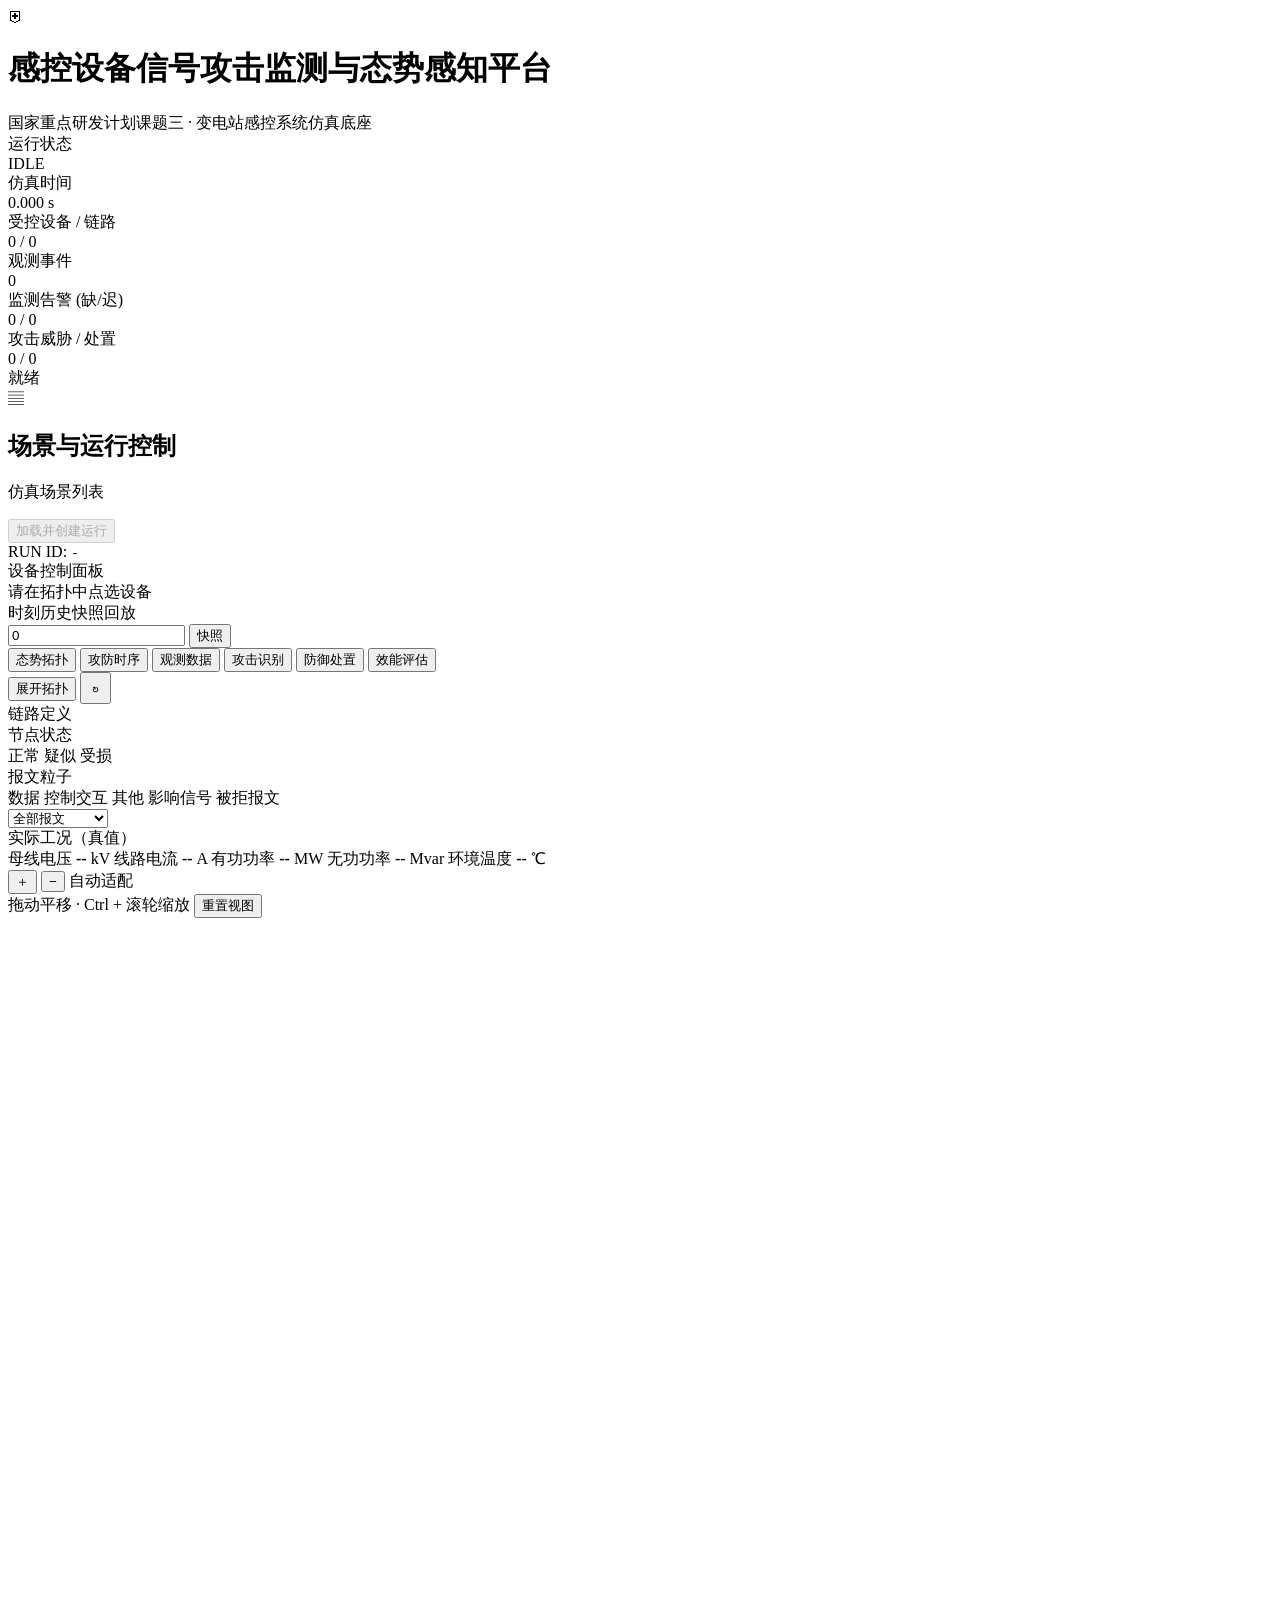
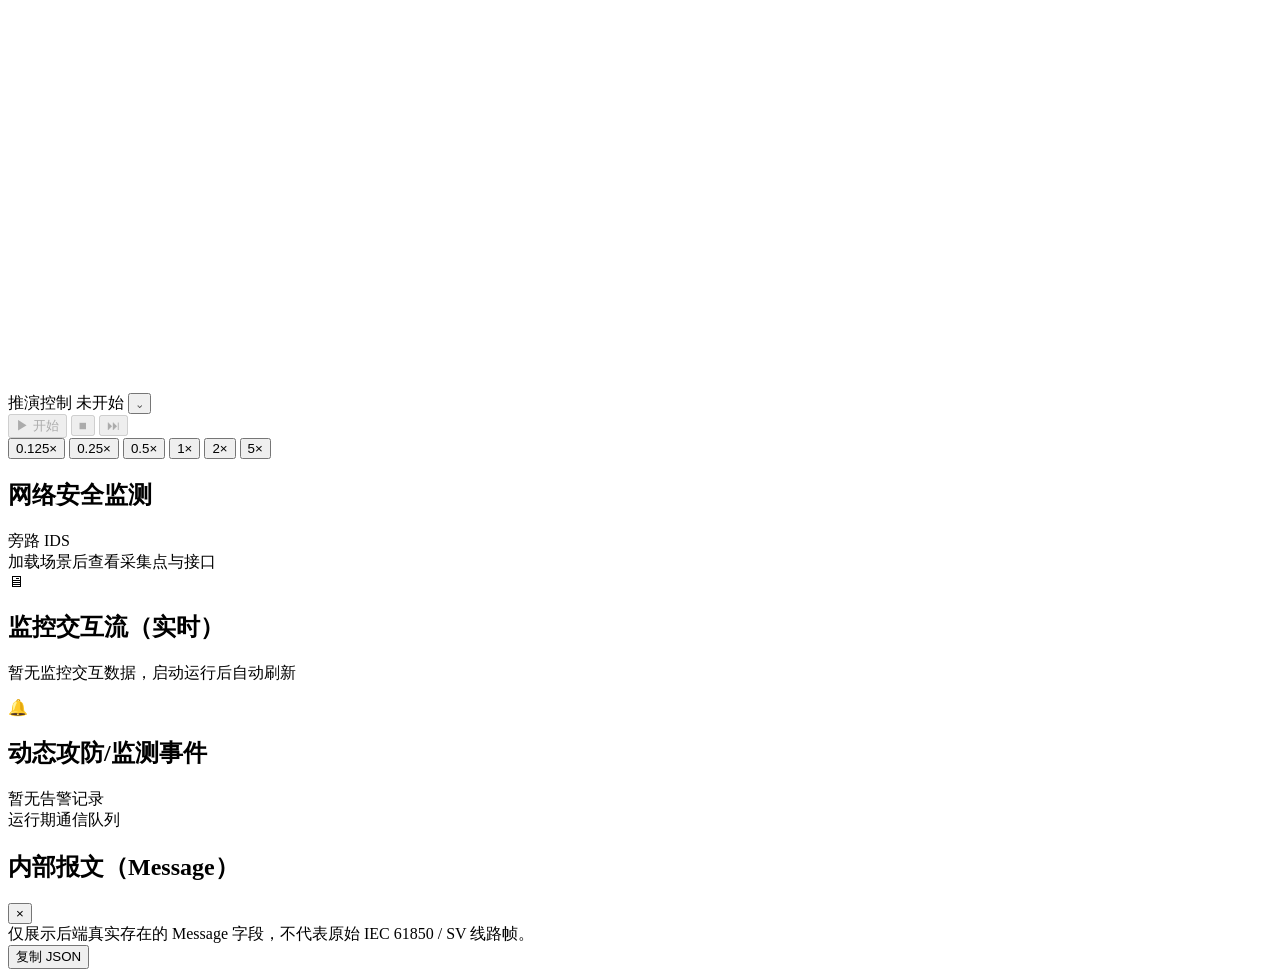
==== commit 63c94722: "feat(topology): 接入线按协议分组并同步攻击场景 - live 场景链路增加 MMS/SV/GOOSE 协议标记，混合接入线绘制双色线束 - 图例精简为 MMS、SV、GOOSE、PTP" ====
--- a/sim2030/presentation/static/index.html
+++ b/sim2030/presentation/static/index.html
@@ -5,7 +5,7 @@
   <meta name="viewport" content="width=device-width, initial-scale=1">
   <link rel="icon" href="data:,">
   <title>国家重点研发计划2030 · 感控系统安全态势大屏</title>
-  <link rel="stylesheet" href="/style.css?v=20261018-editor-merge">
+  <link rel="stylesheet" href="/style.css?v=20261019-protocols5">
 </head>
 <body>
   <!-- 顶部状态栏 -->
@@ -193,7 +193,6 @@
           <button type="button" id="zoom-out" class="legend-btn" aria-label="缩小拓扑">−</button>
           <span id="topo-zoom-value" class="topo-zoom-value">自动适配</span>
         </div>
-        <div class="topo-view-only-label">只读拓扑视图</div>
         <span class="topo-gesture-hint">拖动平移 · Ctrl + 滚轮缩放</span>
         <button type="button" id="zoom-reset" class="legend-btn topo-reset-btn" title="恢复到自动铺满并居中">重置视图</button>
         </div>
@@ -208,12 +207,6 @@
             </marker>
             <marker id="monitor-arrow" viewBox="0 0 10 10" refX="9" refY="5" markerWidth="5" markerHeight="5" orient="auto-start-reverse">
               <path d="M 0 0 L 10 5 L 0 10 z" fill="#a78bfa" />
-            </marker>
-            <marker id="topology-custom-arrow" viewBox="0 0 10 10" refX="9" refY="5" markerWidth="5" markerHeight="5" orient="auto">
-              <path d="M 0 0 L 10 5 L 0 10 z" fill="context-stroke" />
-            </marker>
-            <marker id="topology-custom-arrow-start" viewBox="0 0 10 10" refX="1" refY="5" markerWidth="5" markerHeight="5" orient="auto-start-reverse">
-              <path d="M 0 0 L 10 5 L 0 10 z" fill="context-stroke" />
             </marker>
             <linearGradient id="grad-station" x1="0" y1="0" x2="0" y2="1">
               <stop offset="0%" stop-color="#1e293b" />
@@ -246,10 +239,8 @@
           <g id="topo-cyber-demo" aria-label="网络攻击演示路径"></g>
           <g id="topo-goose-path" aria-label="模拟终端接收路径"></g>
           <g id="topo-nodes" class="topo-nodes-layer"></g>
-          <g id="topo-custom-nodes" class="topo-custom-nodes-layer"></g>
           <!-- 交换机、镜像口与安全监测设备 -->
           <g id="topo-network-assets"></g>
-          <g id="topo-custom-link-hits" class="topo-custom-link-hits-layer"></g>
         </svg>
         </div>
       </div>
@@ -332,10 +323,9 @@
   </div>
   <div id="packet-inspector-toast" class="packet-inspector-toast" role="status" aria-live="polite"></div>
 
-  <script src="/network-topology.js?v=20261018-editor-merge"></script>
-  <script src="/measurement-sources.js?v=20261018-editor-merge"></script>
+  <script src="/network-topology.js?v=20261019-protocols5"></script>
+  <script src="/measurement-sources.js?v=20261018-merged"></script>
   <script src="/simulation-player.js?v=20261012-playback3"></script>
-  <script src="/topology-layout-editor.js?v=20261018-editor-merge"></script>
-  <script src="/app.js?v=20261018-editor-merge"></script>
+  <script src="/app.js?v=20261019-protocols5"></script>
 </body>
 </html>
